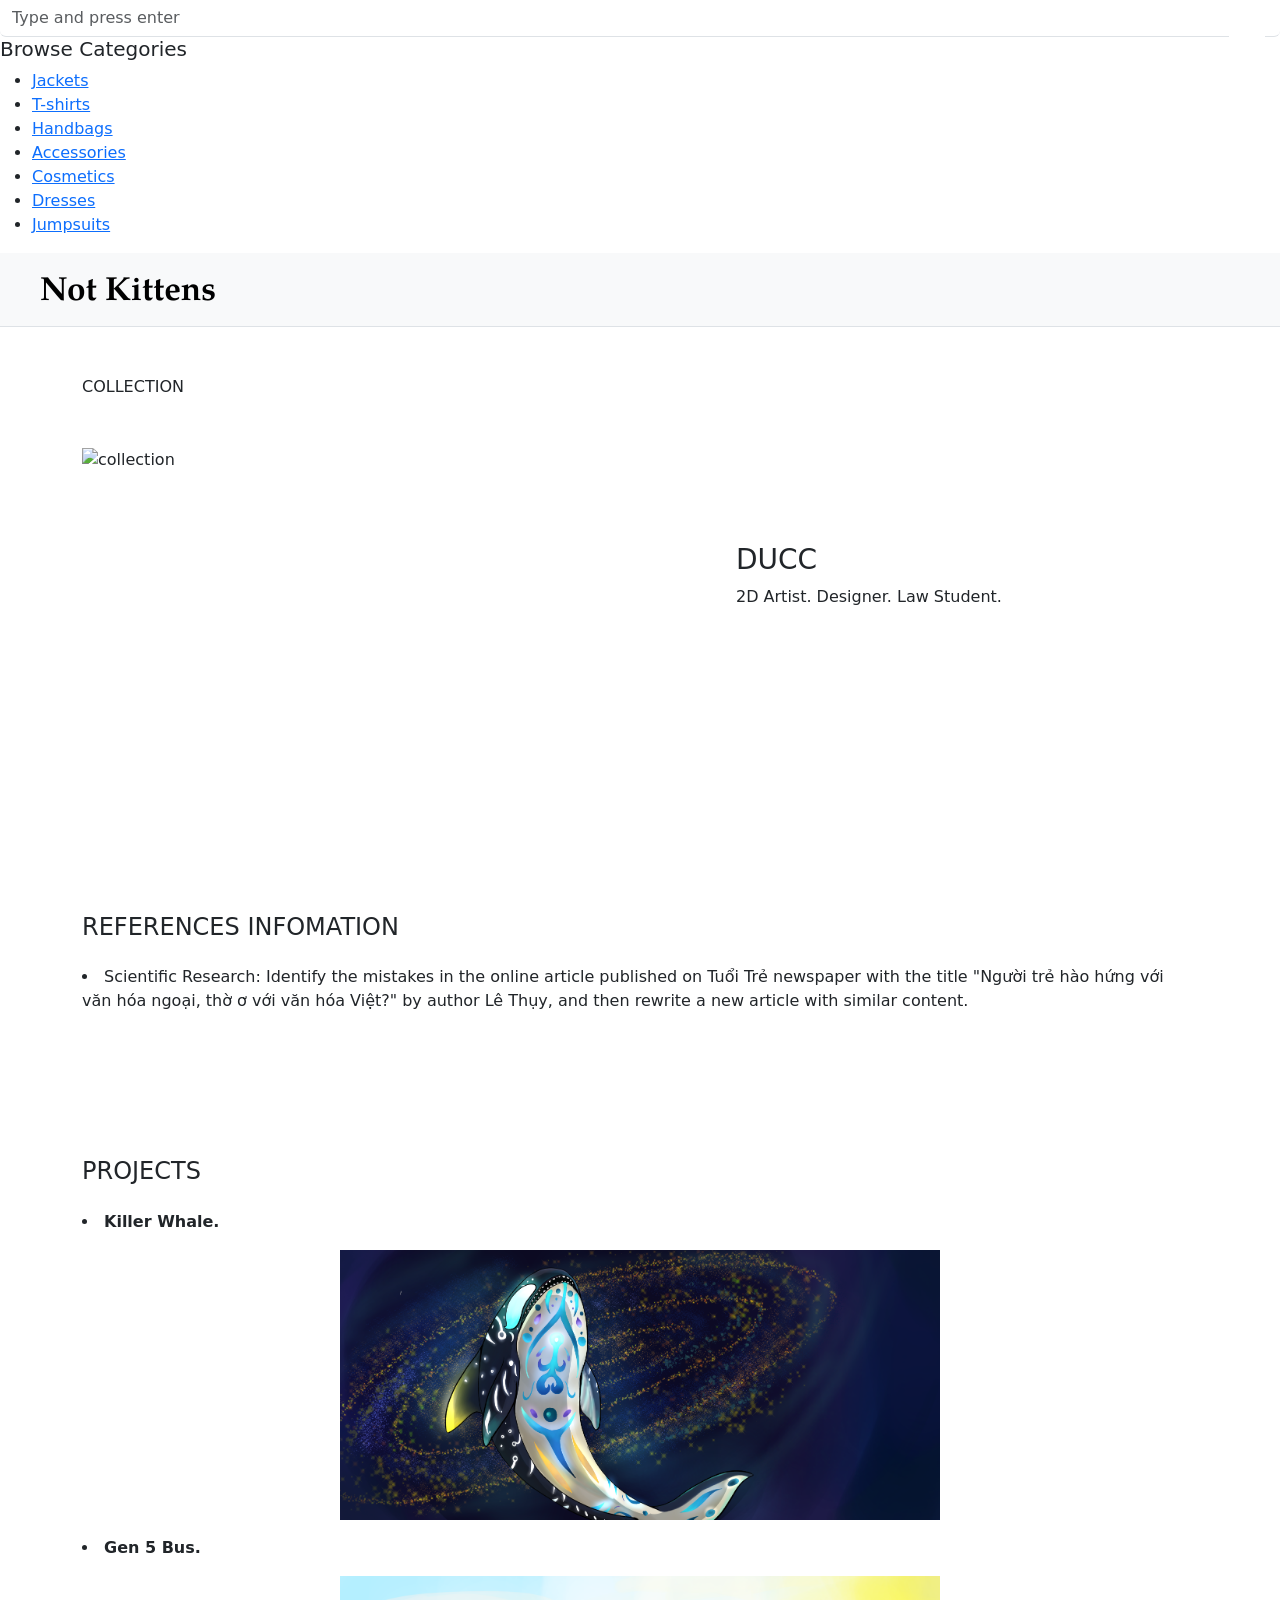
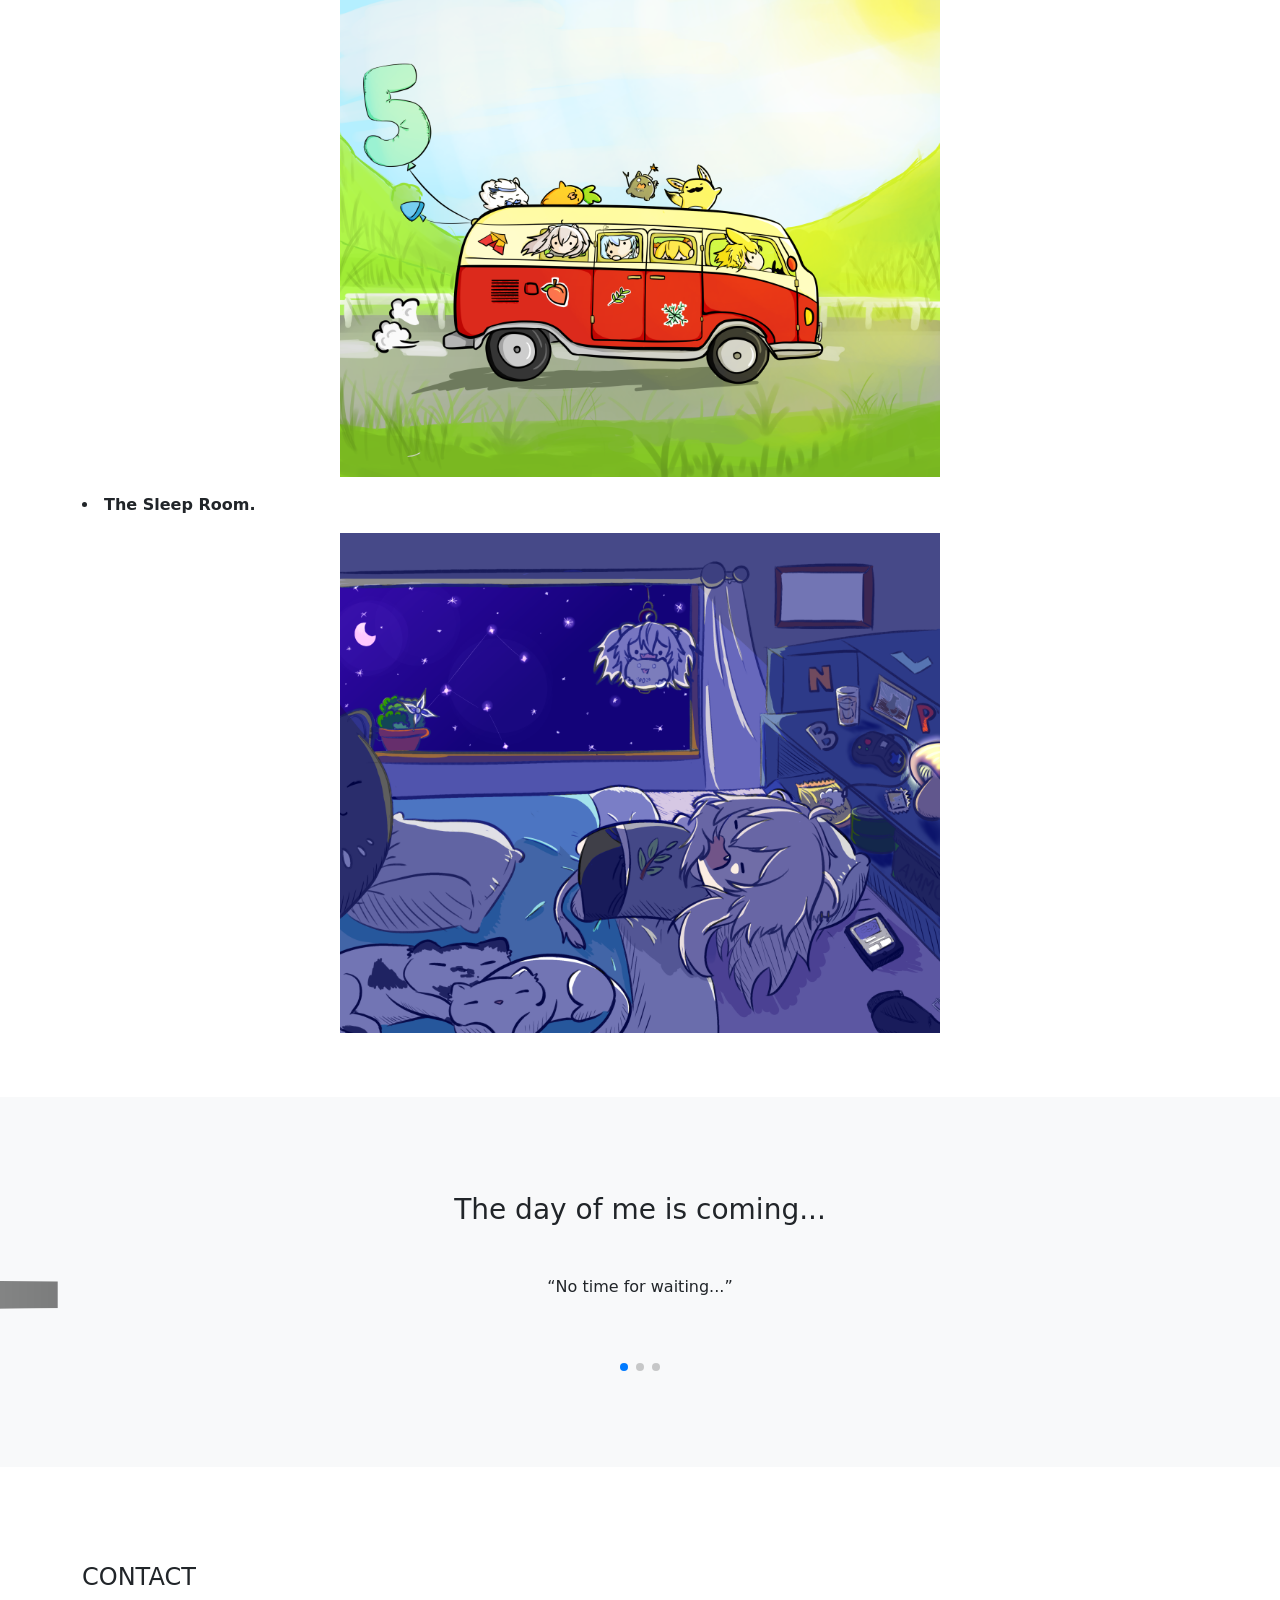
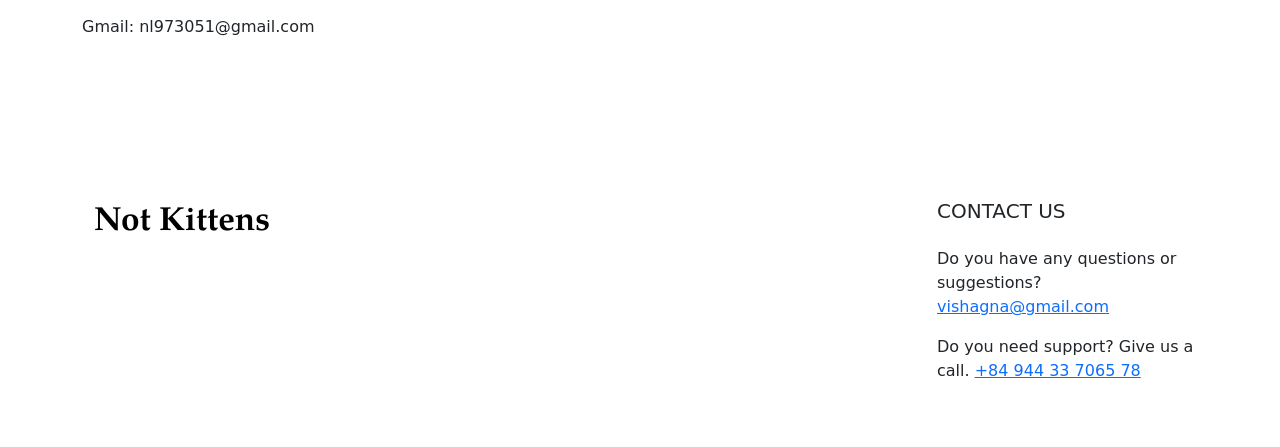
==== ducc.html @ b215acd4 "deploy" ====
<!DOCTYPE html>
<html lang="en">

<head>
  <title>Not Kittens</title>
  <meta charset="utf-8">
  <meta http-equiv="X-UA-Compatible" content="IE=edge">
  <meta name="viewport" content="width=device-width, initial-scale=1.0">
  <meta name="format-detection" content="telephone=no">
  <meta name="apple-mobile-web-app-capable" content="yes">
  <meta name="author" content="TemplatesJungle">
  <meta name="keywords" content="ecommerce,fashion,store">
  <meta name="description" content="Bootstrap 5 Fashion Store HTML CSS Template">
  <link href="https://cdn.jsdelivr.net/npm/bootstrap@5.3.0-alpha3/dist/css/bootstrap.min.css" rel="stylesheet"
    integrity="sha384-KK94CHFLLe+nY2dmCWGMq91rCGa5gtU4mk92HdvYe+M/SXH301p5ILy+dN9+nJOZ" crossorigin="anonymous">
  <link rel="stylesheet" type="text/css" href="css/vendor.css">
  <link rel="stylesheet" href="https://cdn.jsdelivr.net/npm/swiper@9/swiper-bundle.min.css" />
  <link rel="stylesheet" type="text/css" href="style.css">

  <link rel="preconnect" href="https://fonts.googleapis.com">
  <link rel="preconnect" href="https://fonts.gstatic.com" crossorigin>
  <link
    href="https://fonts.googleapis.com/css2?family=Jost:ital,wght@0,300;0,400;0,500;0,700;1,300;1,400;1,500;1,700&family=Marcellus&display=swap"
    rel="stylesheet">
</head>

<body class="homepage">

  <div class="preloader text-white fs-6 text-uppercase overflow-hidden"></div>

  <div class="search-popup">
    <div class="search-popup-container">

      <form role="search" method="get" class="form-group" action="">
        <input type="search" id="search-form" class="form-control border-0 border-bottom"
          placeholder="Type and press enter" value="" name="s" />
        <button type="submit" class="search-submit border-0 position-absolute bg-white"
          style="top: 15px;right: 15px;"><svg class="search" width="24" height="24">
            <use xlink:href="#search"></use>
          </svg></button>
      </form>

      <h5 class="cat-list-title">Browse Categories</h5>

      <ul class="cat-list">
        <li class="cat-list-item">
          <a href="#" title="Jackets">Jackets</a>
        </li>
        <li class="cat-list-item">
          <a href="#" title="T-shirts">T-shirts</a>
        </li>
        <li class="cat-list-item">
          <a href="#" title="Handbags">Handbags</a>
        </li>
        <li class="cat-list-item">
          <a href="#" title="Accessories">Accessories</a>
        </li>
        <li class="cat-list-item">
          <a href="#" title="Cosmetics">Cosmetics</a>
        </li>
        <li class="cat-list-item">
          <a href="#" title="Dresses">Dresses</a>
        </li>
        <li class="cat-list-item">
          <a href="#" title="Jumpsuits">Jumpsuits</a>
        </li>
      </ul>

    </div>
  </div>

  <nav class="navbar navbar-expand-lg bg-light text-uppercase fs-6 p-3 border-bottom align-items-center">
    <div class="container-fluid">
      <div class="row justify-content-between align-items-center w-100">
        <div class="col-auto">
          <a class="navbar-brand text-white" href="index.html">
            <img src="images/NotKittens.png">
          </a>
        </div>
      </div>
    </div>
  </nav>

  <section class="collection position-relative py-5">
    <div class="container">
      <div class="row">
        <div class="title-xlarge text-uppercase txt-fx domino">Collection</div>
        <div class="collection-item d-flex flex-wrap my-5">
          <div class="col-md-6 column-container">
            <div class="image-holder">
              <img src="https://assets.pokemon.com/assets/cms2/img/pokedex/full//004.png" alt="collection" class="product-image img-fluid">
            </div>
          </div>
          <div class="col-md-6 column-container bg-white">
            <div class="collection-content p-5 m-0 m-md-5">
              <h3 class="element-title text-uppercase">Ducc</h3>
              <p>2D Artist. Designer. Law Student.</p>
            </div>
          </div>
        </div>
      </div>
    </div>
  </section>

  <section id="new-arrival" class="new-arrival product-carousel py-5 position-relative overflow-hidden">
    <div class="container">
      <div class="d-flex flex-wrap justify-content-between align-items-center mt-5 mb-3">
        <h4 class="text-uppercase">References Infomation</h4>
      </div>
      <li>Scientific Research: Identify the mistakes in the online article published on Tuổi Trẻ newspaper with the title "Người trẻ hào hứng với văn hóa ngoại, thờ ơ với văn hóa Việt?" by author Lê Thụy, and then rewrite a new article with similar content.</li>
  </section>

  <section id="new-arrival" class="new-arrival product-carousel py-5 position-relative overflow-hidden">
    <div class="container">
      <div class="d-flex flex-wrap justify-content-between align-items-center mt-5 mb-3">
        <h4 class="text-uppercase">Projects</h4>
      </div>

      <div class=" column-container bg-white">
        <li><strong>Killer Whale.</strong> 
          <p>
            <div class="d-flex justify-content-center">
              <img alt="" width="600" data-original-height="1440" data-original-width="2560" src="images/KillerWhale.webp">
            </div>
          </p>
          
          
        </li> 
    </div><div class=" column-container bg-white">
          <li><strong>Gen 5 Bus.</strong> 
            <p>
              <div class="d-flex justify-content-center">
                <img alt="" width="600" data-original-height="1440" data-original-width="2560" src="images/Gen5Bus.webp">
              </div>
            </p>
            
            
          </li> 
      </div>
      <div class=" column-container bg-white">
        <li><strong>The Sleep Room.</strong> 
          <p>
            <div class="d-flex justify-content-center">
              <img alt="" width="600" data-original-height="1440" data-original-width="2560" src="images/BotanRoom.webp">
            </div>
          </p>
          
          
        </li> 
    </div>
  </section>

  <section class="testimonials py-5 bg-light">
    <div class="section-header text-center mt-5">
      <h3 class="section-title">The day of me is coming...</h3>
    </div>
    <div class="swiper testimonial-swiper overflow-hidden my-5">
      <div class="swiper-wrapper d-flex">
        <div class="swiper-slide">
          <div class="testimonial-item text-center">
            <blockquote>
              <p>“No time for waiting...”</p>
            </blockquote>
          </div>
        </div>
        <div class="swiper-slide">
          <div class="testimonial-item text-center">
            <blockquote>
              <p>“This time...</p>
            </blockquote>
          </div>
        </div>
        <div class="swiper-slide">
          <div class="testimonial-item text-center">
            <blockquote>
              <p>“The day disorder...”</p>
            </blockquote>
          </div>
        </div>
      
      </div>
    </div>
    <div class="testimonial-swiper-pagination d-flex justify-content-center mb-5"></div>
  </section>

  <section id="new-arrival" class="new-arrival product-carousel py-5 position-relative overflow-hidden">
    <div class="container">
      <div class="d-flex flex-wrap justify-content-between align-items-center mt-5 mb-3">
        <h4 class="text-uppercase">Contact</h4>
      </div>
      <p>Gmail: nl973051@gmail.com</p>
  </section>

  

  <footer id="footer" class="mt-5">
    <div class="container">
      <div class="row d-flex flex-wrap justify-content-between py-5">
        <div class="col-md-3 col-sm-6">
          <div class="footer-menu footer-menu-001">
            <div class="footer-intro mb-4">
              <a href="index.html">
                <img src="images/NotKittens.png" alt="logo">
              </a>
            </div>
            <div class="social-links">
              <ul class="list-unstyled d-flex flex-wrap gap-3">
                <li>
                  <a href="#" class="text-secondary">
                    <svg width="24" height="24" viewBox="0 0 24 24">
                      <use xlink:href="#facebook"></use>
                    </svg>
                  </a>
                </li>
                <li>
                  <a href="#" class="text-secondary">
                    <svg width="24" height="24" viewBox="0 0 24 24">
                      <use xlink:href="#twitter"></use>
                    </svg>
                  </a>
                </li>
                <li>
                  <a href="#" class="text-secondary">
                    <svg width="24" height="24" viewBox="0 0 24 24">
                      <use xlink:href="#youtube"></use>
                    </svg>
                  </a>
                </li>
                <li>
                  <a href="#" class="text-secondary">
                    <svg width="24" height="24" viewBox="0 0 24 24">
                      <use xlink:href="#pinterest"></use>
                    </svg>
                  </a>
                </li>
                <li>
                  <a href="#" class="text-secondary">
                    <svg width="24" height="24" viewBox="0 0 24 24">
                      <use xlink:href="#instagram"></use>
                    </svg>
                  </a>
                </li>
              </ul>
            </div>
          </div>
        </div>
    
        <div class="col-md-3 col-sm-6">
          <div class="footer-menu footer-menu-004 border-animation-left">
            <h5 class="widget-title text-uppercase mb-4">Contact Us</h5>
            <p>Do you have any questions or suggestions? <a href="mailto:contact@yourcompany.com"
                class="item-anchor">vishagna@gmail.com</a></p>
            <p>Do you need support? Give us a call. <a href="tel:+43 720 11 52 78" class="item-anchor">+84 944 33 7065
                78</a>
            </p>
          </div>
        </div>
      </div>
    </div>
    
  </footer>
  <script src="js/jquery.min.js"></script>
  <script src="js/plugins.js"></script>
  <script src="js/SmoothScroll.js"></script>
  <script src="https://cdn.jsdelivr.net/npm/bootstrap@5.3.0-alpha3/dist/js/bootstrap.bundle.min.js"
    integrity="sha384-ENjdO4Dr2bkBIFxQpeoTz1HIcje39Wm4jDKdf19U8gI4ddQ3GYNS7NTKfAdVQSZe"
    crossorigin="anonymous"></script>
  <script src="https://cdn.jsdelivr.net/npm/swiper@9/swiper-bundle.min.js"></script>
  <script src="js/script.min.js"></script>
</body>

</html>
---- style.css ----
/*
Theme Name: Kaira - Bootstrap 5 Fashion Store HTML CSS Template
Theme URI: https://templatejungle.com/
Author: TemplatesJungle
Author URI: https://templatejungle.com/
Description: Kaira - Bootstrap 5 Fashion Store HTML CSS Template is specially designed product packaged for Fashion Stores by TemplatesJungle.
Version: 1.1
*/

/*--------------------------------------------------------------
This is main CSS file that contains custom style rules used in this template
--------------------------------------------------------------*/

/*------------------------------------*\
    Table of contents
\*------------------------------------*/

/*------------------------------------------------
CSS STRUCTURE:

1. VARIABLES
2. GENERAL TYPOGRAPHY

--------------------------------------------------------------*/
body {
  --heading-font: "Marcellus", Roboto, sans-serif;
  --heading-font-weight: 400;
  --heading-color: #111;
  --heading-line-height: 1.24;

  --swiper-theme-color: #8C907E;

  /* bootstrap */
  --bs-body-font-family: "Jost", Roboto, sans-serif;
  --bs-body-font-size: 18px;
  --bs-body-font-weight: 400;
  --bs-body-line-height: 1.5;
  --bs-body-color: #8f8f8f;
  --bs-body-color-rgb: 143, 143, 143;

  --bs-primary: #8C907E;
  --bs-secondary: #6c757d;
  --bs-black: #111;
  --bs-light: #F1F1F0;
  --bs-dark: #212529;
  --bs-gray: #9aa1a7;
  --bs-gray-dark: #51565b;

  --bs-primary-rgb: 140, 144, 126;
  --bs-secondary-rgb: 108, 117, 125;
  --bs-black-rgb: 17, 17, 17;
  --bs-light-rgb: 241, 241, 240;
  --bs-dark-rgb: 33, 37, 41;

  --bs-link-color: #111;
  --bs-link-color-rgb: 17, 17, 17;
  --bs-link-decoration: underline;
  --bs-link-hover-color: #111;
  --bs-link-hover-color-rgb: 17, 17, 17;
}

body {
  letter-spacing: 0.03rem;
}

h1,
.h1,
h2,
.h2,
h3,
.h3,
h4,
.h4,
h5,
.h5,
h6,
.h6 {
  font-family: var(--heading-font);
  font-weight: var(--heading-font-weight);
  color: var(--heading-color);
  line-height: var(--heading-line-height);
}

h1.light,
.h1,
h2.light,
.h2,
h3.light,
.h3,
h4.light,
.h4,
h5.light,
.h5,
h6.light,
.h6 {
  color: var(--light-color);
}

h1,
h2,
h3 {
  margin: 25px 0;
}

h5,
h6 {
  letter-spacing: 1px;
}

h1,
.h1 {
  font-size: 4.5rem;
}

h2,
.h2 {
  font-size: 3.6rem;
}

h3,
.h3 {
  font-size: 2.8rem;
}

h4,
.h4 {
  font-size: 1.8rem;
}

h5,
.h5 {
  font-size: 1.4rem;
}

h6,
.h6 {
  font-size: 1rem;
}

a {
  text-decoration: none;
}

/* container fluid */
.container-fluid {
  /* width: 98%; */
  max-width: 1800px;
}

/* Dropdown */
.dropdown-menu {
  --bs-dropdown-border-radius: 0;
  --bs-dropdown-border-width: 0;
}

.dropdown-item {
  --bs-dropdown-item-padding-y: 0.25rem;
  --bs-dropdown-item-padding-x: 1rem;
  --bs-dropdown-link-color: var(--bs-black);
  --bs-dropdown-item-border-radius: 0;
}

.dropdown-item.active,
.dropdown-item:active {
  --bs-dropdown-link-active-color: var(--bs-light);
  --bs-dropdown-link-active-bg: var(--bs-black);
}

/* list group */
.list-group-item {
  --bs-list-group-item-padding-x: 0;
  --bs-list-group-border-width: 0;
}

/* btn */
.btn {
  --bs-btn-border-radius: 0;
}

.btn-primary {
  --bs-btn-color: #fff;
  --bs-btn-bg: #8C907E;
  --bs-btn-border-color: #8C907E;
  --bs-btn-hover-color: #fff;
  --bs-btn-hover-bg: #5e624e;
  --bs-btn-hover-border-color: #5e624e;
  --bs-btn-focus-shadow-rgb: 49, 132, 253;
  --bs-btn-active-color: #fff;
  --bs-btn-active-bg: #5e624e;
  --bs-btn-active-border-color: #5e624e;
  --bs-btn-active-shadow: inset 0 3px 5px rgba(0, 0, 0, 0.125);
  --bs-btn-disabled-color: #fff;
  --bs-btn-disabled-bg: #8C907E;
  --bs-btn-disabled-border-color: #8C907E;
}

.pagination {
  --bs-pagination-active-bg: var(--bs-black);
  --bs-pagination-border-width: 0;
  --bs-pagination-border-radius: 0;
}

/* breadcrumb */
.breadcrumb {
  --bs-breadcrumb-item-padding-x: 1em;
}

/* text white */
.text-white {
  --heading-color: var(--bs-light);
  --bs-breadcrumb-item-active-color: var(--bs-light);
  --bs-breadcrumb-divider-color: var(--bs-light);
  --bs-link-color-rgb: var(--bs-light-rgb);
  --bs-link-hover-color-rgb: var(--bs-light-rgb);
}

.text-white .nav-link {
  --bs-nav-link-color: var(--bs-light);
  --bs-nav-link-hover-color: var(--bs-light);
  --bs-nav-link-active-color: var(--bs-light);
  --bs-navbar-active-color: var(--bs-light);
}

/* accordion */
.accordion {
  --bs-accordion-border-width: 0;
  --bs-accordion-border-radius: 0;
  --bs-accordion-inner-border-radius: 0;
  --bs-accordion-btn-padding-x: 0;
  --bs-accordion-btn-padding-y: 0.1rem;
  --bs-accordion-btn-color: var(--bs-dark);
  --bs-accordion-btn-bg: transparent;
  --bs-accordion-btn-focus-border-color: var(--bs-dark);
  --bs-accordion-btn-focus-box-shadow: none;
  --bs-accordion-body-padding-x: 0;
  --bs-accordion-body-padding-y: 0.1rem;
  --bs-accordion-active-color: transparent;
  --bs-accordion-active-bg: transparent;
}

/* form control */
.form-control:focus {
  border-color: #ccc;
  box-shadow: 0 0 0 0.25rem rgba(200, 200, 200, .25);
}

/* dark theme */
[data-bs-theme=dark] body {
  color-scheme: dark;

  --heading-color: #fff;
  --bs-link-color: #fff;
  --bs-link-hover-color: #fff;
  --bs-link-color-rgb: 255, 255, 255;
  --bs-link-hover-color-rgb: 255, 255, 255;
  --bs-body-color: #d1d1d1;
  --bs-body-bg: #111;
  --bs-body-bg-rgb: 17, 17, 41;
}

[data-bs-theme=dark] .dropdown-item {
  --bs-dropdown-link-color: var(--bs-light);
  --bs-dropdown-link-hover-color: var(--bs-white);
}

[data-bs-theme=dark] .bg-white,
[data-bs-theme=dark] .bg-light {
  --bs-bg-opacity: 0.1;
}

/* end of Bootstrap Color Theme */

/* preloader */
.preloader {
  position: fixed;
  z-index: 99;
  background: #111;
  width: 100vw;
  height: 100vh;
  display: flex;
  align-items: center;
  justify-content: center;
  transition: height 0.8s cubic-bezier(0.075, 0.82, 0.165, 1);
}

.preloader.loaded {
  height: 0;
}

/* navbar */
.navbar.fixed-top {
  transition: background-color 0.6s ease-out;
}

/* slideshow */
.slideshow {
  overflow: hidden;
}

/* .slideshow .swiper-slide {
  background-position-x: -300px;
  transition: background-position-x 1.6s ease-out;
  background-repeat: no-repeat;background-size: cover;
}
.slideshow .swiper-slide.swiper-slide-active {
  background-position-x: 0px;
} */
.slideshow .swiper-slide {
  /* background-size: 100%; */
  background-position: center;
  background-origin: padding-box;
  background-repeat: no-repeat;
  background-size: cover;
  transition: background-size 1s ease-in-out;
}

/* .slideshow .swiper-slide.swiper-slide-active {
  background-size: 120%;
} */

/* fade in */
.slideshow.fade-in .swiper-slide .banner-content {
  opacity: 0;
  transition: opacity 0.3s ease-out;
  transition-delay: 600ms;
}

.slideshow.fade-in .swiper-slide.swiper-slide-active .banner-content {
  opacity: 1;
}

/* slide in */
.slide-in .swiper-slide .banner-content h2,
.slide-in .swiper-slide .banner-content p,
.slide-in .swiper-slide .banner-content .btn {
  display: inline-block;
  opacity: 0;
  transform: translate3d(0, 50px, 0);
  transition: opacity 0.6s ease-out, transform 0.6s ease-out;
}

.slide-in .swiper-slide .banner-content h2 {
  transition-delay: 600ms;
}

.slide-in .swiper-slide .banner-content p {
  transition-delay: 800ms;
}

.slide-in .swiper-slide .banner-content .btn {
  transition-delay: 1000ms;
}

.slide-in .swiper-slide.swiper-slide-active .banner-content h2,
.slide-in .swiper-slide.swiper-slide-active .banner-content p,
.slide-in .swiper-slide.swiper-slide-active .banner-content .btn {
  opacity: 1;
  transform: translate3d(0, 0, 0);
}

/* swiper slide-clip */
.slide-clip .swiper-slide .image-holder img {
  transform: scale(1.2);
  transition: transform 1s ease-in-out;
}

.slide-clip .swiper-slide.swiper-slide-active .image-holder img {
  transform: scale(1);
}

.slide-clip .swiper-slide .image-holder {
  clip-path: inset(100% 0 0 0);
  display: block;
}

.slide-clip .swiper-slide.swiper-slide-active .image-holder {
  animation: 1s slide-clip forwards;
}

.slide-clip .swiper-slide.swiper-slide-prev .image-holder,
.slide-clip .swiper-slide.swiper-slide-next .image-holder {
  animation: 1s slide-down;
}

@keyframes slide-clip {
  0% {
    clip-path: inset(100% 0 0 0);
  }

  100% {
    clip-path: inset(0 0 0 0);
  }
}

@keyframes slide-down {
  0% {
    clip-path: inset(0 0 0 0);
  }

  100% {
    clip-path: inset(100% 0 0 0);
  }
}


/* swipe animation */
.swipe-up {
  clip-path: inset(0 0 100% 0);
  display: block;
}

.aos-animate .swipe-up {
  animation: 1s swipe-up forwards;
}

/*.down-leave-active { animation: 1s down-leave; }*/
@keyframes swipe-up {
  0% {
    clip-path: inset(0 0 100% 0);
  }

  100% {
    clip-path: inset(0);
  }
}

/* polygon */
.polygon {
  clip-path: polygon(0 0, 100% 0, 100% 20%, 100% 100%, 80% 100%, 20% 100%, 0 100%, 0% 20%);
}

.aos-animate .polygon {
  animation: 1s polygon forwards;
}

@keyframes polygon {
  0% {
    clip-path: polygon(0 0, 100% 0, 100% 20%, 100% 100%, 80% 100%, 20% 100%, 0 100%, 0% 20%);
  }

  100% {
    clip-path: polygon(20% 0%, 80% 0%, 100% 20%, 100% 80%, 80% 100%, 20% 100%, 0% 80%, 0% 20%);
  }
}

/* open-up */
.open-up {
  clip-path: inset(48% 34% 36% 35%);
}

.aos-animate.open-up {
  animation: 1s open-up forwards;
}

@keyframes open-up {
  0% {
    clip-path: inset(48% 34% 36% 35%);
  }

  100% {
    clip-path: inset(0% 0% 0% 0%);
  }
}

/*@keyframes down-leave {
  0% { clip-path: inset(0); }
  100% { clip-path: inset(100% 0 0 0); }
}*/
.swipe-up {
  --delay: 0.05s;
}

.swipe-up {
  animation-delay: 1s;
  /* animation-delay: data(swipe-delay); */
}

/* Text Effects */
.txt-fx {
  overflow: hidden;
  line-height: 1;
}
.txt-fx.zoom {
  overflow: visible;
}

.txt-fx .word {
  overflow: hidden;
  transform-origin: 0 100%;
  display: inline-block;
  line-height: 1em;
}
.txt-fx .letter {
  transform-origin: 0 100%;
  display: inline-block;
  line-height: 1em;
}

.txt-fx {
  --delay: 50ms;
  --easing: cubic-bezier(.5, 0, .53, 1);
}

/* fade right */
.txt-fx.fade-right .letter {
  transform: translate3d(-50px, 0, 0);
  opacity: 0;
  transition: transform 0.6s var(--easing), opacity 0.6s var(--easing);
}

.aos-animate .txt-fx.fade-right .letter {
  transform: translate3d(0, 0, 0);
  opacity: 1;
}

/* slide up */
.txt-fx.slide-up .letter {
  transform: translate3d(0, 1.2em, 0);
  transition: transform 0.9s var(--easing);
}

.swiper-slide-active .txt-fx.slide-up .letter,
.aos-animate .txt-fx.slide-up .letter {
  transform: translate3d(0, 0, 0);
}

/* domino */
.txt-fx.domino .letter {
  transform-origin: 50% 0;
  transform: rotateY(90deg);
  transition: transform 0.9s var(--easing);
}

.swiper-slide-active .txt-fx.domino .letter,
.aos-animate .txt-fx.domino .letter {
  transform: rotateY(0);
}

/* zoom */
.txt-fx.zoom .letter {
  transform-origin: 50% 0;
  transform: scale(3);
  transition: transform 0.9s var(--easing);
}

.swiper-slide-active .txt-fx.zoom .letter,
.aos-animate .txt-fx.zoom .letter {
  transform: scale(1);
}

/* .txt-fx .letter:nth-child(1) {
  transition-delay: calc(var(--delay) * 1);
}

.txt-fx .letter:nth-child(2) {
  transition-delay: calc(var(--delay) * 2);
}

.txt-fx .letter:nth-child(3) {
  transition-delay: calc(var(--delay) * 3);
}

.txt-fx .letter:nth-child(4) {
  transition-delay: calc(var(--delay) * 4);
}

.txt-fx .letter:nth-child(5) {
  transition-delay: calc(var(--delay) * 5);
}

.txt-fx .letter:nth-child(6) {
  transition-delay: calc(var(--delay) * 6);
}

.txt-fx .letter:nth-child(7) {
  transition-delay: calc(var(--delay) * 7);
}

.txt-fx .letter:nth-child(8) {
  transition-delay: calc(var(--delay) * 8);
}

.txt-fx .letter:nth-child(9) {
  transition-delay: calc(var(--delay) * 9);
}

.txt-fx .letter:nth-child(10) {
  transition-delay: calc(var(--delay) * 10);
}

.txt-fx .letter:nth-child(11) {
  transition-delay: calc(var(--delay) * 11);
}

.txt-fx .letter:nth-child(12) {
  transition-delay: calc(var(--delay) * 12);
}

.txt-fx .letter:nth-child(13) {
  transition-delay: calc(var(--delay) * 13);
}

.txt-fx .letter:nth-child(14) {
  transition-delay: calc(var(--delay) * 14);
}

.txt-fx .letter:nth-child(15) {
  transition-delay: calc(var(--delay) * 15);
}

.txt-fx .letter:nth-child(16) {
  transition-delay: calc(var(--delay) * 16);
} */


/** Search Popup
--------------------------------------------------------------*/
.search-popup {
  background-color: #fff;
  position: fixed;
  left: 0;
  top: 0;
  width: 100%;
  height: 100%;
  opacity: 0;
  visibility: hidden;
  z-index: 9999;
  -webkit-transition: opacity 0.3s 0s, visibility 0s 0.3s;
  -moz-transition: opacity 0.3s 0s, visibility 0s 0.3s;
  transition: opacity 0.3s 0s, visibility 0s 0.3s;
}
.search-popup.is-visible {
  opacity: 1;
  visibility: visible;
  cursor: -webkit-image-set(url("data:image/svg+xml;charset=utf8,%3Csvg xmlns='http://www.w3.org/2000/svg' width='20' height='20' viewBox='0 0 20 20'%3E%3Cpath fill='%23FFF' d='M20 1l-1-1-9 9-9-9-1 1 9 9-9 9 1 1 9-9 9 9 1-1-9-9'/%3E%3C/svg%3E") 1x, url("data:image/svg+xml;charset=utf8,%3Csvg xmlns='http://www.w3.org/2000/svg' width='20' height='20' viewBox='0 0 20 20'%3E%3Cpath fill='%23000' d='M20 1l-1-1-9 9-9-9-1 1 9 9-9 9 1 1 9-9 9 9 1-1-9-9'/%3E%3C/svg%3E") 2x), pointer;
  cursor: url("data:image/svg+xml;charset=utf8,%3Csvg xmlns='http://www.w3.org/2000/svg' width='20' height='20' viewBox='0 0 20 20'%3E%3Cpath fill='%23000' d='M20 1l-1-1-9 9-9-9-1 1 9 9-9 9 1 1 9-9 9 9 1-1-9-9'/%3E%3C/svg%3E"), pointer;
  -webkit-transition: opacity 0.3s 0s, visibility 0s 0s;
  -moz-transition: opacity 0.3s 0s, visibility 0s 0s;
  transition: opacity 0.3s 0s, visibility 0s 0s;
}
.search-popup-container {
  background-color: transparent;
  position: relative;
  top: 50%;
  margin: 0 auto;
  padding: 0;
  width: 90%;
  max-width: 800px;
  text-align: center;
  box-shadow: none;
  cursor: default;
  -webkit-transform: translateY(-40px);
  transform: translateY(-40px);
  -webkit-backface-visibility: hidden;
  -webkit-transition-property: -webkit-transform;
  transition-property: transform;
  -webkit-transition-duration: 0.3s;
  transition-duration: 0.3s;
}
.is-visible .search-popup-container {
  -webkit-transform: translateY(-50%);
  transform: translateY(-50%);
}
.search-popup-form {
  position: relative;
  margin: 0 0 3em 0;
}
.search-popup-form .form-control {
  padding: 0 0 .375em 0;
  font-size: 2em;
}
.search-popup-form #search-popup-submit {
  display: none;
}
.search-popup .search-popup-close {
  display: block;
  position: absolute;
  top: 2em;
  right: 2em;
  margin: -0.5em;
  padding: 0.5em;
  line-height: 0;
}
.search-popup .search-popup-close:hover {
  -webkit-transform: rotate(90deg);
  -ms-transform: rotate(90deg);
  transform: rotate(90deg);
}
.search-popup .search-popup-close i {
  display: block;
  position: relative;
  width: 1em;
  height: 1em;
  fill: rgba(0,0,0,0.5);
}
.search-popup .search-popup-close:hover i {
  fill: rgba(0,0,0,1);
}
.search-popup .cat-list-title {
  margin-top: 40px;
  margin-bottom: 10px;
  font-size: 0.6em;
  font-weight: normal;
  text-transform: uppercase;
  letter-spacing: 0.1em;
}
.search-popup .cat-list {
  margin: 0;
  list-style-type: none;
}
.search-popup .cat-list-item {
  display: inline-block;
  margin-bottom: 0;
  letter-spacing: 0.015em;
  font-size: 2em;
}
.search-popup .cat-list-item a {
  position: relative;
}
.search-popup .cat-list-item a::after {
  background: none repeat scroll 0 0 #fff;
  content: "";
  height: 1px;
  border-bottom: 1px solid #ff9697;
  left: 0;
  opacity: 0;
  position: absolute;
  top: 100%;
  width: 100%;
  -webkit-transition: height 0.3s,opacity 0.3s,-webkit-transform 0.3s;
  transition: height 0.3s,opacity 0.3s,transform 0.3s;
  -webkit-transform: translateY(-5px);
  transform: translateY(-5px);
}
.search-popup .cat-list-item a:hover::after {
  height: 1px;
  opacity: 1;
  -webkit-transform: translateY(2px);
  transform: translateY(2px);
}
.search-popup .cat-list-item::after {
  content: "/";
  padding: 0 5px;
  line-height: 1;
  color: rgba(0, 0, 0, 0.5);
  vertical-align: text-top;
}
.search-popup .cat-list-item:last-child::after {
  display: none;
}

@media only screen and (max-width: 991px) {
  .search-popup .cat-list-item,
  .search-popup-form .form-control {
    font-size: 1.425em;
  }
}
@media only screen and (max-width: 767px) {
.search-popup .search-popup-close {
    top: 1em;
    right: 1em;
  }
}
@media only screen and (max-width: 575px) {
  .search-popup .cat-list-item,
  .search-popup-form .form-control {
    font-size: 1.125em;
  }
  .search-popup .search-popup-close {
    top: 1em;
    right: 1em;
  }
}

.search-popup input[type="search"] {
  font-size: 24px;
  height: 60px;
  padding: 26px;
}
.search-popup .search-form button {
  top: 12px;
  right: 15px;
}
.search-popup .search-form button svg {
  height: 28px;
  width: 28px;
}


/* Swiper */
/* - Swiper Slide Arrows 1
------------------------------------------------------------- */
.icon-arrow {
  position: absolute;
  top: 50%;
  font-size: 2em;
  color: var(--dark-color);
  z-index: 8;
  width: 130px;
  height: 130px;
  border-radius: 50%;
  border: 1px solid #d9d9d9;
  display: flex;
  align-items: center;
  justify-content: center;
  cursor: pointer;
  opacity: 0.4;
  transition: opacity 0.3s ease-out;
}

.icon-arrow:hover {
  opacity: 1;
}

.icon-arrow.icon-arrow-left {
  left: 30px;
}

.icon-arrow.icon-arrow-right {
  right: 30px;
}

@media (max-width: 991px) {
  .icon-arrow.icon-arrow-left,
  .icon-arrow.icon-arrow-right {
    display: none;
  }
  .swiper-pagination {
    position: relative;
  }
}

/** Swiper Slide Arrows 2
--------------------------------------------------------------*/
.icon-arrow.no-outline {
  top: 40%;
  font-size: 1.7em;
  color: var(--grey-color);
  border: none;
}

.icon-arrow.no-outline:hover {
  background: none;
  color: var(--dark-color);
}

.icon-arrow.light-arrow.no-outline {
  color: var(--light-color);
  opacity: 0.7;
}

.icon-arrow.light-arrow.no-outline:hover {
  opacity: 1;
}

.swiper-button-normal {
  background: transparent;
}

.swiper-button-normal .icon {
  font-size: 1.6em;
  color: var(--dark-color);
  display: flex;
  justify-content: center;
  align-items: center;
  width: 100%;
  height: 100%;
}

/** Swiper Slide Arrows with background 3
--------------------------------------------------------------*/
.icon-arrow {
  width: 90px;
  height: 90px;
  border-radius: 50%;
}

/*--- Image hover Effects
-----------------------------------------------*/
.image-zoom-effect {
  display: flex;
  flex-wrap: wrap;
}

.image-zoom-effect .image-holder {
  width: 100%;
  height: auto;
  overflow: hidden;
  transform: scale(1);
  transition: transform 0.3s cubic-bezier(0.25, 0.46, 0.45, 0.94);
}

.image-zoom-effect:hover .image-holder {
  transform: scale(0.95);
}

.image-zoom-effect img {
  transform: scale(1);
  will-change: transform;
  transition: transform 0.3s cubic-bezier(0.25, 0.46, 0.45, 0.94);
  z-index: 0;
}

.image-zoom-effect:hover img {
  transform: scale(1.1);
}


/* - Border Hover Effects
------------------------------------------------------------- */
.border-animation a,
.border-animation a:after,
.border-animation a:before {
  transition: all .5s;
}

.border-animation a {
  position: relative;
}

.border-animation a:after {
  position: absolute;
  bottom: 0;
  left: 0;
  right: 0;
  margin: auto;
  width: 0;
  content: '.';
  color: transparent;
  background: var(--bs-primary);
  height: 2px;
}

.border-animation a:hover:after {
  width: 100%;
}

.content-light .border-animation a:hover:after,
.content-light .border-animation li.active a:after {
  background: var(--bs-primary);
}

/* - Border Hover No Effects
------------------------------------------------------------- */
.border-animation .no-effect a:after {
  background: none;
}

/* - Border Hover Effects 2
------------------------------------------------------------- */
.border-animation-left .item-anchor {
  position: relative;
  margin-bottom: 20px;
}

.border-animation-left .item-anchor:after {
  content: "";
  position: absolute;
  width: 0;
  height: 1px;
  left: 0;
  bottom: 0;
  z-index: 9;
  background: var(--bs-dark);
  transition: all 0.5s ease;
}

.border-animation-left.light-border .item-anchor:after,
.border-animation-left .item-anchor:after {
  background: var(--bs-dark);
}

.border-animation-left .item-anchor:hover:after,
.border-animation-left .item-anchor:focus:after {
  width: 100%;
}

/* background */
.background {
  position: absolute;
  top: 0;
  left: 0;
  z-index: 0;
  width: 100%;
  height: 600px;
}

.background.pattern-bg {
  background: url(images/pattern-bg.png) no-repeat;
}

.background.normal-bg {
  background: url(images/newsletter-image.jpg) no-repeat;
}

/* large text */
.title-xlarge {
  font-size: calc(2rem + 10vw);
  /* 10.4em; */
  font-family: var(--heading-font);
  color: var(--bs-gray-300);
  position: absolute;
  top: -40px;
  left: 0;
  z-index: 0;
}

/*--------------------------------------------------------------
/** 7.8 Video Section
--------------------------------------------------------------*/
.video .video-content {
  position: relative;
}

.video .video-player {
  position: absolute;
}

.video .video-player {
  position: absolute;
  top: 0;
  right: 0;
  bottom: 0;
  left: 0;
  display: flex;
  align-items: center;
  justify-content: center;
}

.video .video-player a {
  position: relative;
}

.video .video-player svg {
  color: #fff;
  position: absolute;
  top: 0;
  right: 0;
  bottom: 0;
  left: 0;
  margin: auto;
}

@media (max-width: 600px) {
  .video .video-player img.text-pattern {
    width: 60%;
    display: flex;
    margin: 0 auto;
  }
}

/*--------------------------------------------------------------
/** 7.9 Testimonial Slider
--------------------------------------------------------------*/
.testimonials .section-title {
  font-size: 1em;
  font-weight: 700;
  line-height: 1;
}

.testimonial-swiper .testimonial-item blockquote {
  font-size: 2.5em;
}

.testimonial-swiper .testimonial-item blockquote>p {
  margin: 0;
}

.testimonials .review-title {
  font-size: 14px;
}

.testimonial-swiper .swiper-slide {
  opacity: 0.2;
  width: 42% !important;
}

.testimonial-swiper.swiper-3d .swiper-slide-shadow-left,
.testimonial-swiper.swiper-3d .swiper-slide-shadow-right {
  background-image: none;
}

.testimonial-swiper .swiper-slide-active {
  opacity: 1;
}

.testimonials .swiper-pagination {
  left: 0;
  right: 0;
}

.testimonials .swiper-pagination .swiper-pagination-bullet-active {
  background: #8C907E;
}

.swiper-pagination-bullet {
  width: 12px;
  height: 12px;
  margin-right: 10px;
}

@media only screen and (max-width: 1199px) {
  .testimonial-swiper .testimonial-item blockquote {
    font-size: 1.8em;
  }
}

@media only screen and (max-width: 999px) {
  .testimonial-swiper .testimonial-item blockquote {
    font-size: 1.2em;
  }
}


/** 7.13 Instagram
--------------------------------------------------------------*/
.instagram .insta-item {
  position: relative;
  margin-bottom: 20px;
}

.instagram .insta-item a:after {
  content: "";
  position: absolute;
  left: 0;
  right: 0;
  bottom: 0;
  top: 0;
  background-color: rgba(0, 0, 0, 0.4);
  opacity: 0;
  transition: 0.6s ease-out;
}

/* Link Effect
 - Place anywhere you want your link to animate
 - Add data-after="Any text" to the link within the class
 - Use span within the anchor tag for the effect to work
------------------------------------------------------------- */
.link-effect a {
  position: relative;
  padding: 0;
  overflow: hidden;
  transition: transform 0.5s;
  display: block;
}

.link-effect a::after {
  content: attr(data-after);
  display: inline-block;
  transform: translateY(100%);
  position: absolute;
  left: 0;
  font-size: 1rem;
  text-align: inherit;
  text-transform: uppercase;
  transition: inherit;
}

.link-effect a>span {
  display: inline-block;
  transform: translateY(0%);
  transition: inherit;
}

.link-effect:hover a>span {
  transform: translateY(-100%);
}

.link-effect:hover a::after {
  transform: translateY(0%);
}

/* product item */
.product-item .btn-wishlist {
  display: block;
  z-index: 111;
  position: absolute;
  top: 5px;
  padding: 10px;
  color: var(--bs-black);
  background: var(--bs-white);
  right: 5px;
  opacity: 0;
  transition: opacity 0.3s ease-in;
}

.product-item:hover .btn-wishlist {
  opacity: 1;
}

/* rotating text */
.text-rotate {
  animation: rotation 50s infinite linear;
}

@keyframes rotation {
  from {
    transform: rotate(0deg);
  }

  to {
    transform: rotate(359deg);
  }
}

/* single product */
/* product-thumbnail-slider */
.product-thumbnail-slider {
  height: 790px;
}
@media screen and (max-width:992px) {
  .product-thumbnail-slider {
    margin-top: 20px;
    height: auto;
  }
}
@media screen and (min-width:992px) {
  .product-thumbnail-slider {
    height: 590px;
  }
}
@media screen and (min-width:1200px) {
  .product-thumbnail-slider {
    height: 790px;
  }
}
/* 
.product-thumbnail-slider .swiper-slide {
  height: 200px;
} */

/* ------ Quantity ------*/
.product-quantity .qty-number {
  margin-right: 20px;
}
.product-quantity .input-group .btn {
  height: 48px;
  border: 1px solid #ccc;
}
.qty-number .quntity-button {
  min-width: 40px;
  height: 40px;
  font-size: 1.8em;
  line-height: 1.5;
  text-align: center;
  cursor: pointer;
  background-color: var(--accent-dim-color);
  transition: .5s all ease-in-out;
}

.qty-number .quntity-button:hover {
  background-color: var(--accent-lit-color);
}

.qty-number input {
  font-size: 1.4em;
  width: 50px;
  height: 40px;
  text-align: center;
  border-radius: 0;
  border: 1px solid var(--dark-color);
}

.qty-field .regular-price {
  display: none;
}

/*--------------------------------------------------------------
/** Single Product
--------------------------------------------------------------*/
.single-product-template .breadcrumbs li {
  font-size: 1.5em;
  padding-right: 15px;
}

.single-product-template .breadcrumbs span {
  padding-left: 15px;
}

.product-preview .swiper-slide {
  padding-bottom: 15px;
}

/*---- Single Product Information ----------*/
.rating-container .rating {
  color: var(--bs-yellow);
  font-size: 1.4em;
}

.product-info .product-price strong {
  font-size: 1.6em;
  color: var(--accent-color);
  padding-right: 10px;
}

.product-info .product-price del {
  color: var(--accent-color);
}

.product-info .color-product-options .color-item {
  display: inline-block;
  vertical-align: top;
  width: 25px;
  height: 25px;
  cursor: pointer;
  border: 1px solid var(--bs-gray);
  padding: 1px;
  -webkit-border-radius: 50%;
  -moz-border-radius: 50%;
  border-radius: 50%;
  margin: 0 3px;
}

.product-info .color-product-options .color-item span {
  border: 1px solid var(--dark-color);
  display: block;
  width: 100%;
  height: 100%;
  -webkit-border-radius: 50%;
  -moz-border-radius: 50%;
  border-radius: 50%;
}

.product-info .color-product-options .color-item:hover {
  border: 1px dotted var(--bs-gray-300);
}

.product-info .item-title {
  width: 100%;
}

.swatch-element .swatch-label {
  font-weight: 400;
  line-height: 32px;
  text-align: center;
  display: inline-block;
  margin-right: 10px;
  min-width: 50px;
  height: 50px;
  border: 2px solid var(--bs-gray-300);
  transition: all 0.3s;
  cursor: pointer;
  padding: 8px;
}
.swatch-element .swatch-input {
  display: none;
}
.swatch-element .swatch-input:checked+.swatch-label {
  border: 2px solid var(--bs-gray);
}

/*---- Single Product Accordion ----------*/
.review-style1 .review-item .rating-container .rating {
  font-size: 1em;
}

.review-style1 .review-item span.author-name {
  font-weight: 600;
}

/* button */
.btn-link {
  font-size: 0.875rem;
  font-family: var(--bs-body-font-family);
  letter-spacing: 0.0875rem;
  text-transform: uppercase;
  text-decoration: none;
}

a.btn-link,
a.btn-link:after {
  transition: all .5s;
}

a.btn-link {
  position: relative;
}

a.btn-link:before,
a.btn-link:after {
  content: '';
  display: block;
  position: absolute;
  bottom: 0;
  left: 0;
  width: 0;
  background-color: var(--bs-dark);
  height: 1px;
}

[data-bs-theme=dark] a.btn-link:after {
  background-color: var(--bs-white);
}

a.btn-link:before {
  background-color: var(--bs-gray);
  width: 100%;
}

a.btn-link.is-checked:after,
a.btn-link:hover:after {
  width: 100%;
}

a.btn-link.text-white:after {
  background-color: var(--bs-white);
}

a.btn-link.text-light:after {
  background-color: var(--bs-light);
}

/* color options */
.form-check {
  padding: 0;
}

.form-check-label {
  display: block;
  position: relative;
  padding-left: 35px;
  cursor: pointer;
  -webkit-user-select: none;
  -moz-user-select: none;
  -ms-user-select: none;
  user-select: none;
}

/* Hide the browser's default radio button */
.form-check-label input {
  position: absolute;
  opacity: 0;
  cursor: pointer;
}

/* Create a custom radio button */
.checkmark {
  position: absolute;
  top: 0;
  left: 0;
  height: 25px;
  width: 25px;
  background-color: #eee;
  border: 1px solid #111;
  border-radius: 50%;
}

/* On mouse-over, add a grey background color */
.form-check-label:hover input~.checkmark {
  background-color: #ccc;
}

/* When the radio button is checked, add a blue background */
.form-check-label input:checked~.checkmark {
  background-color: #A226F3;
}

/* Create the indicator (the dot/circle - hidden when not checked) */
.checkmark:after {
  content: "";
  position: absolute;
  display: none;
}

/* Show the indicator (dot/circle) when checked */
.form-check-label input:checked~.checkmark:after {
  display: block;
}

/* Style the indicator (dot/circle) */
.form-check-label .checkmark:after {
  top: 8px;
  left: 8px;
  width: 8px;
  height: 8px;
  border-radius: 50%;
  background: #444;
}

.form-check-label.red input~.checkmark {
  background-color: #CA7A7A;
}

.form-check-label.brown input~.checkmark {
  background-color: #D5BB96;
}

.form-check-label.green input~.checkmark {
  background-color: #A5BC73;
}

.form-check-label.aqua input~.checkmark {
  background-color: #779B9D;
}

/* sidebar accordion */
.product-info .accordion {
  --bs-accordion-btn-icon: url('data:image/svg+xml,%3Csvg xmlns="http%3A%2F%2Fwww.w3.org%2F2000%2Fsvg" width="24" height="24" viewBox="0 0 24 24"%3E%3Cpath fill="currentColor" d="M19 11h-6V5a1 1 0 0 0-2 0v6H5a1 1 0 0 0 0 2h6v6a1 1 0 0 0 2 0v-6h6a1 1 0 0 0 0-2Z"%2F%3E%3C%2Fsvg%3E');
  --bs-accordion-btn-active-icon: url('data:image/svg+xml,%3Csvg xmlns="http%3A%2F%2Fwww.w3.org%2F2000%2Fsvg" width="24" height="24" viewBox="0 0 24 24"%3E%3Cpath fill="currentColor" d="M19 11H5a1 1 0 0 0 0 2h14a1 1 0 0 0 0-2Z"%2F%3E%3C%2Fsvg%3E');
}
.product-filter .accordion {
  --bs-accordion-btn-color: var(--bs-body-color);
  --bs-accordion-btn-bg: var(--bs-accordion-bg);
  --bs-accordion-btn-icon: url('data:image/svg+xml,%3Csvg xmlns="http%3A%2F%2Fwww.w3.org%2F2000%2Fsvg" width="24" height="24" viewBox="0 0 24 24"%3E%3Cpath fill="currentColor" d="M19 11h-6V5a1 1 0 0 0-2 0v6H5a1 1 0 0 0 0 2h6v6a1 1 0 0 0 2 0v-6h6a1 1 0 0 0 0-2Z"%2F%3E%3C%2Fsvg%3E');
  --bs-accordion-btn-active-icon: url('data:image/svg+xml,%3Csvg xmlns="http%3A%2F%2Fwww.w3.org%2F2000%2Fsvg" width="24" height="24" viewBox="0 0 24 24"%3E%3Cpath fill="currentColor" d="M19 11H5a1 1 0 0 0 0 2h14a1 1 0 0 0 0-2Z"%2F%3E%3C%2Fsvg%3E');
  --bs-accordion-body-padding-x: 0;
  --bs-accordion-body-padding-y: 0;
  --bs-accordion-active-color: #8C907E;
}

.product-filter .accordion-body>div,
.product-filter .accordion-body a {
  display: block;
  padding: 10px;
  margin-bottom: 1.25rem;
  border: 1px solid #EBEBEA;
}

.product-filter .accordion-body a:hover {
  border: 1px solid #999;
}

/* image zoom */
.image-zoom {
  position: relative;
  float: left;
  width: 100%;
  height: 100%;
  overflow: hidden;
}

.photo {
  position: absolute;
  top: 0;
  left: 0;
  width: 100%;
  height: 100%;
  background-repeat: no-repeat;
  background-position: center;
  background-size: cover;
  transition: transform .3s ease-out;
}
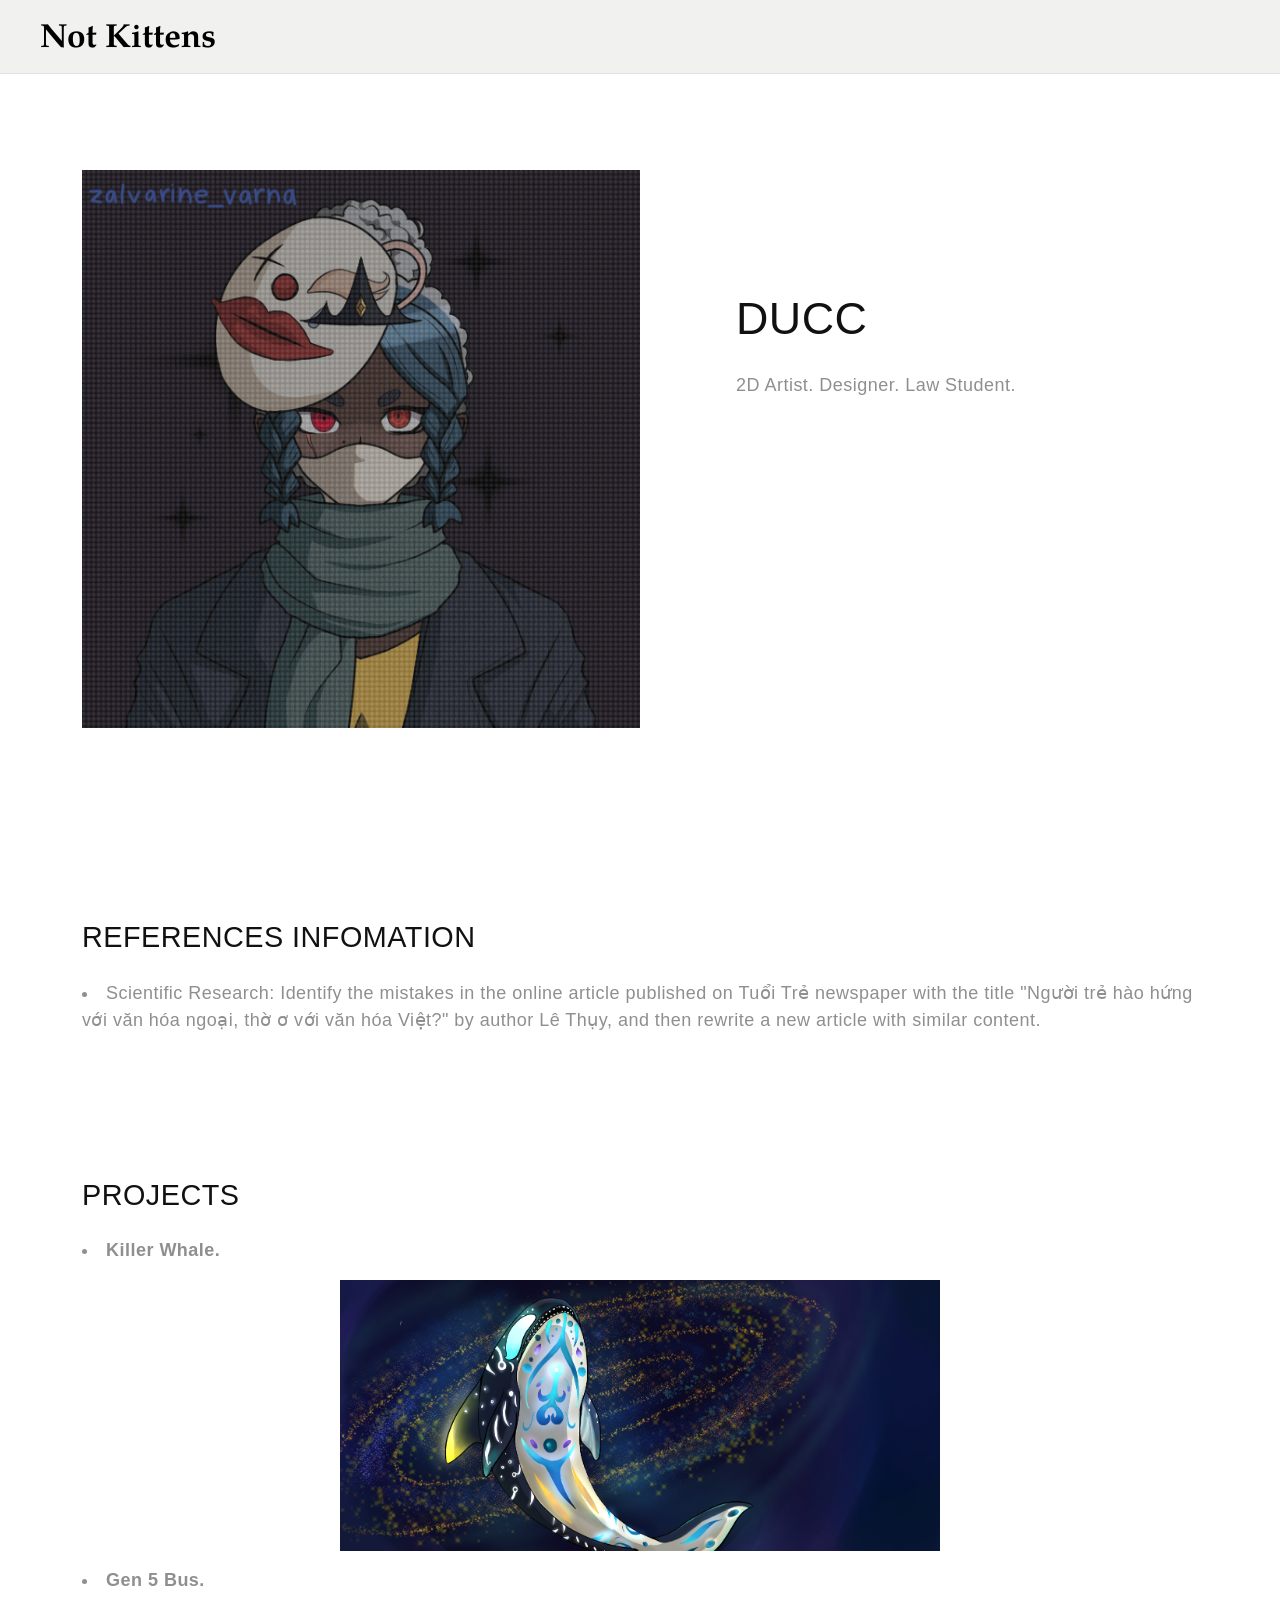
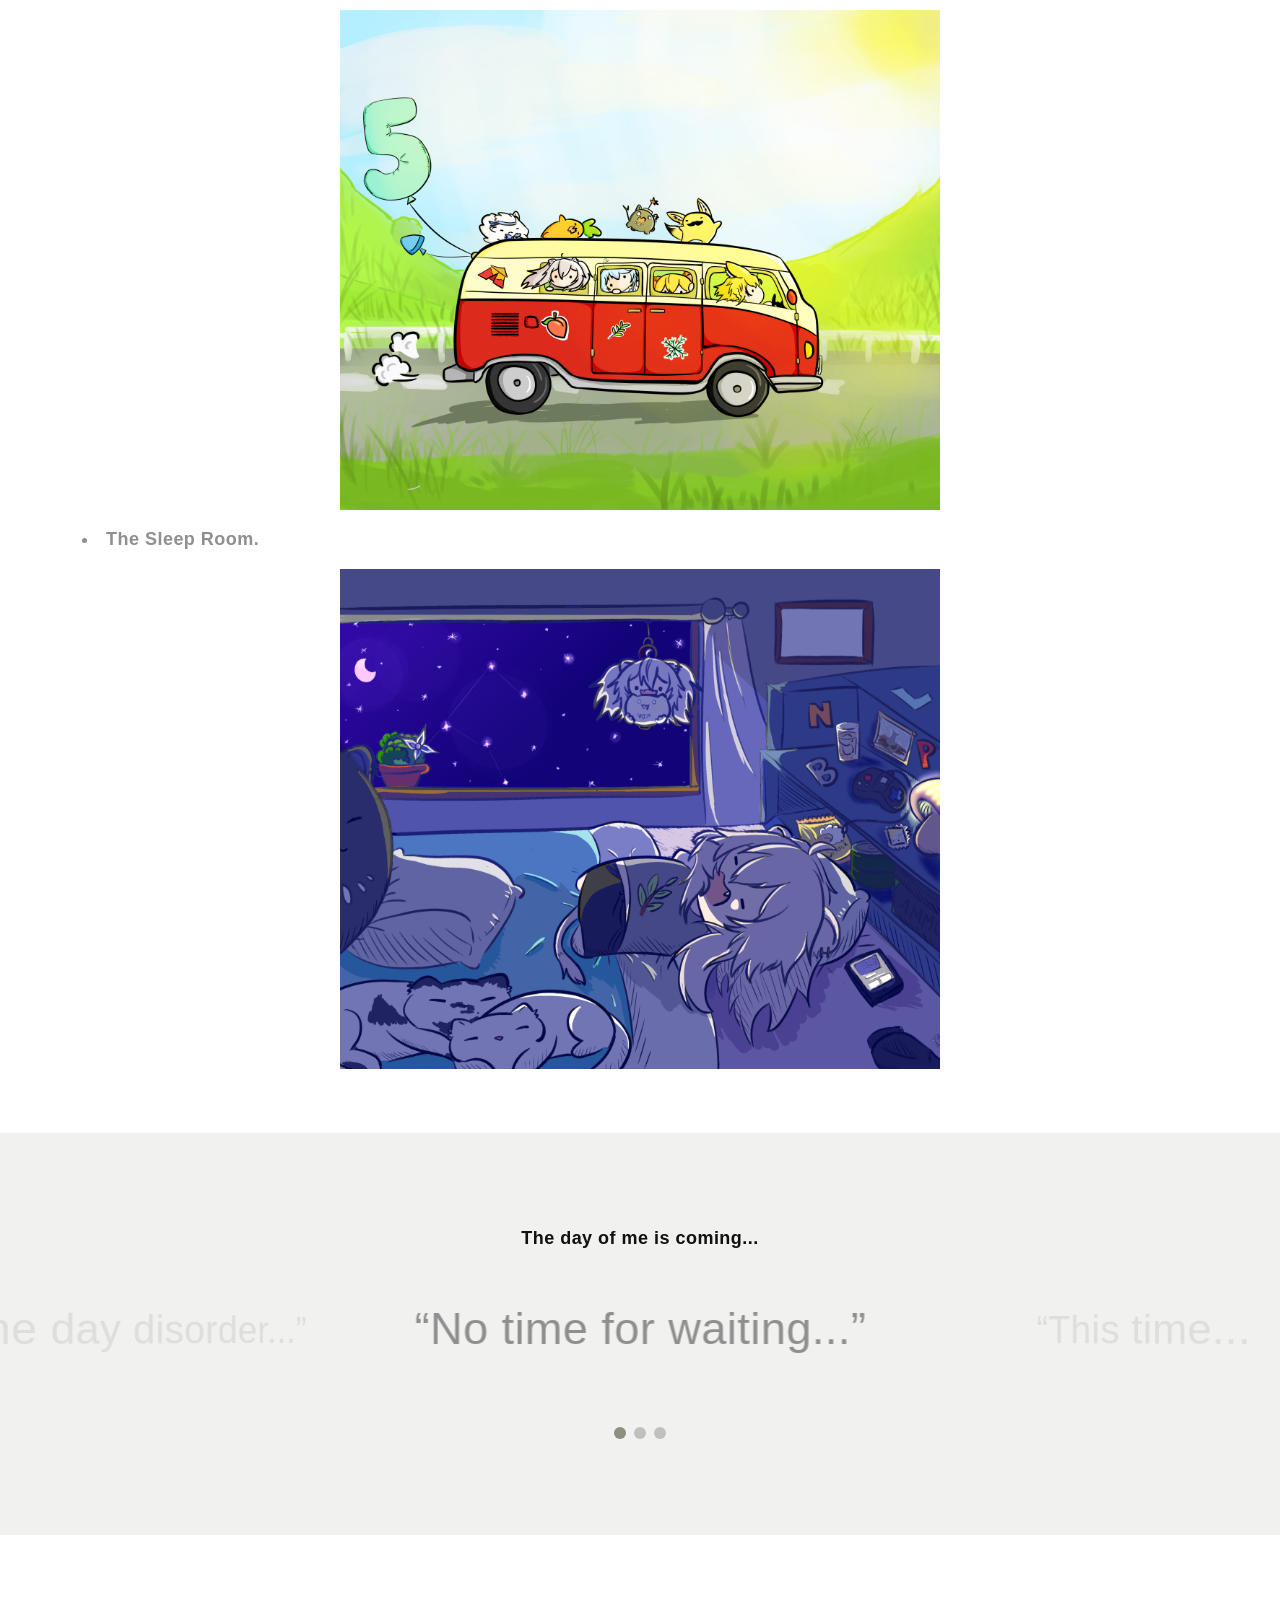
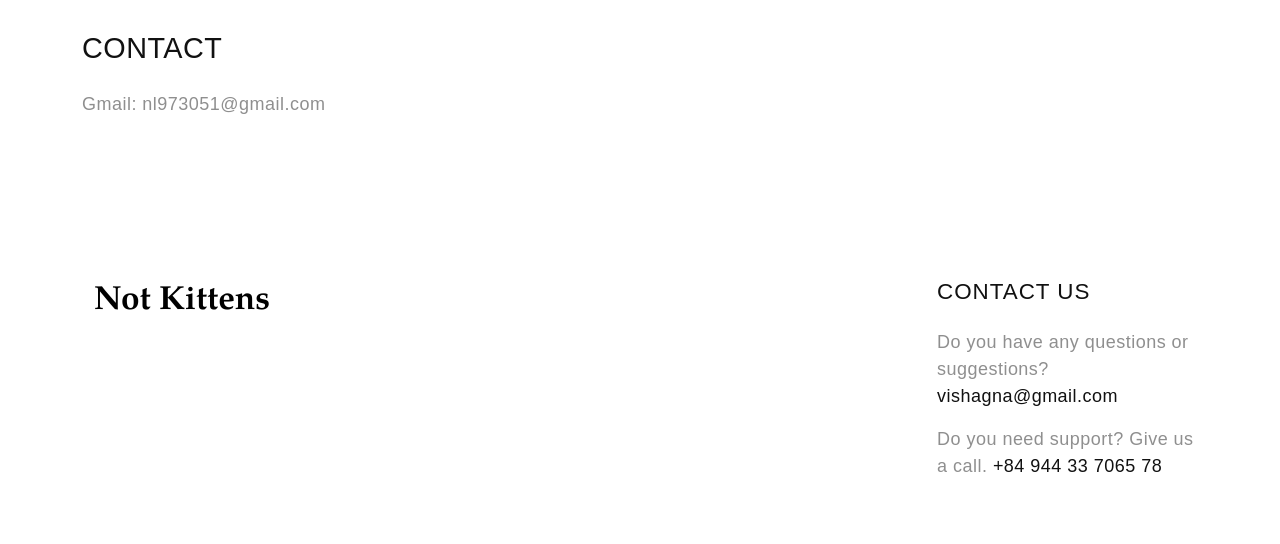
==== commit aafe0668: "final vent" ====
--- a/ducc.html
+++ b/ducc.html
@@ -5,12 +5,6 @@
   <title>Not Kittens</title>
   <meta charset="utf-8">
   <meta http-equiv="X-UA-Compatible" content="IE=edge">
-  <meta name="viewport" content="width=device-width, initial-scale=1.0">
-  <meta name="format-detection" content="telephone=no">
-  <meta name="apple-mobile-web-app-capable" content="yes">
-  <meta name="author" content="TemplatesJungle">
-  <meta name="keywords" content="ecommerce,fashion,store">
-  <meta name="description" content="Bootstrap 5 Fashion Store HTML CSS Template">
   <link href="https://cdn.jsdelivr.net/npm/bootstrap@5.3.0-alpha3/dist/css/bootstrap.min.css" rel="stylesheet"
     integrity="sha384-KK94CHFLLe+nY2dmCWGMq91rCGa5gtU4mk92HdvYe+M/SXH301p5ILy+dN9+nJOZ" crossorigin="anonymous">
   <link rel="stylesheet" type="text/css" href="css/vendor.css">
@@ -88,7 +82,7 @@
         <div class="collection-item d-flex flex-wrap my-5">
           <div class="col-md-6 column-container">
             <div class="image-holder">
-              <img src="https://assets.pokemon.com/assets/cms2/img/pokedex/full//004.png" alt="collection" class="product-image img-fluid">
+              <img src="images/avata2.png" alt="collection" class="product-image img-fluid">
             </div>
           </div>
           <div class="col-md-6 column-container bg-white">
--- a/style.css
+++ b/style.css
@@ -1540,3 +1540,33 @@
   background-size: cover;
   transition: transform .3s ease-out;
 }
+
+.image-holder {
+  position: relative;
+}
+
+.play-button {
+  position: absolute;
+  top: 50%;
+  left: 50%;
+  transform: translate(-50%, -50%);
+  text-decoration: none;
+}
+
+.circle {
+  width: 60px;
+  height: 60px;
+  background: rgba(0, 0, 0, 0.6);
+  border-radius: 50%;
+  display: flex;
+  justify-content: center;
+  align-items: center;
+}
+
+.triangle {
+  width: 0;
+  height: 0;
+  border-left: 15px solid white;
+  border-top: 10px solid transparent;
+  border-bottom: 10px solid transparent;
+}
